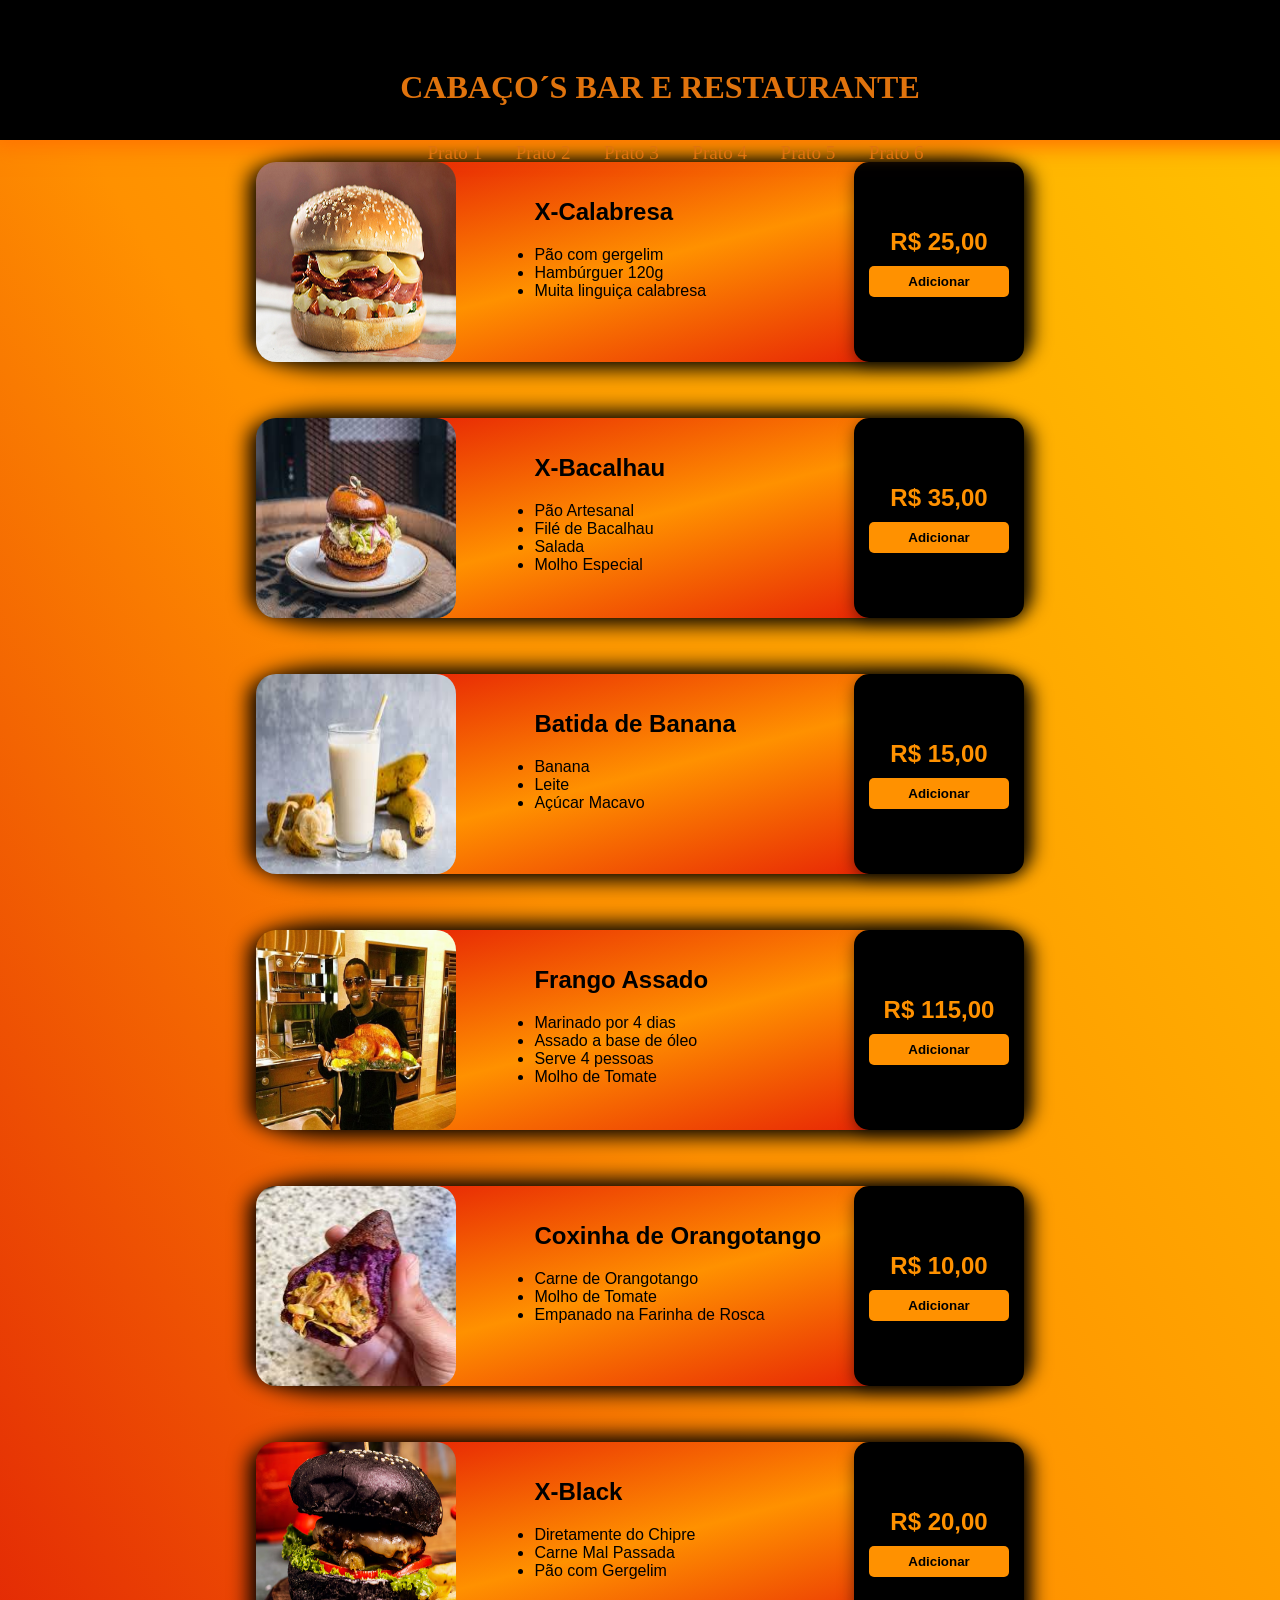
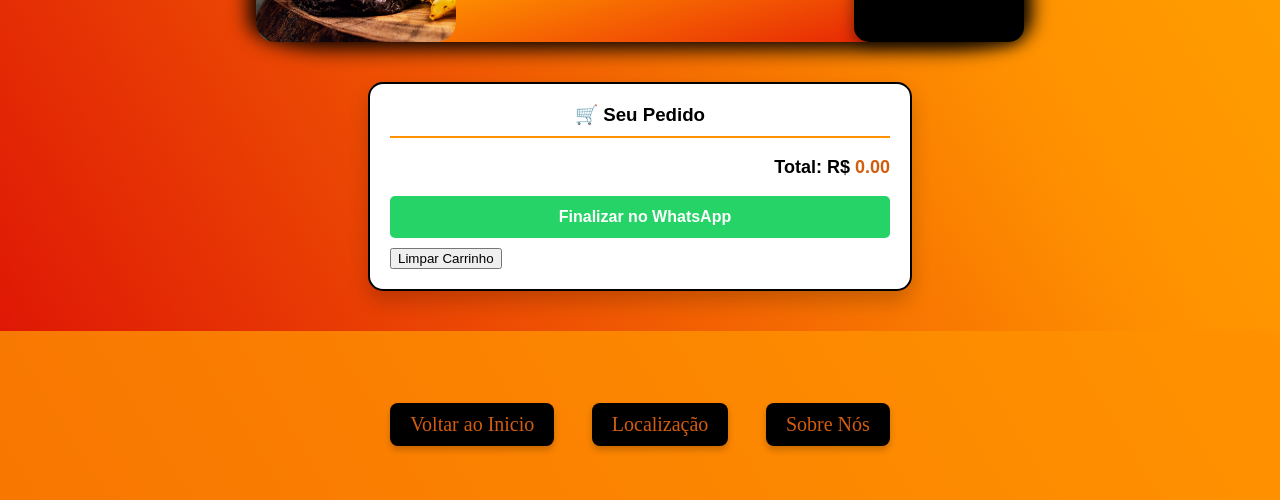
==== index.html @ dc7bae0b "Atualização no Código Responsividade para mobile e tablet" ====
<!DOCTYPE html>
<html lang="pt-br">
<head>
    <meta charset="UTF-8">
    <meta name="viewport" content="width=device-width, initial-scale=1.0">
    <title>Cardapio</title>
    <link rel="stylesheet" href="car.css">
</head>
<body>
    <header>
        <nav>
            <li><a href="#secao1"><h1>Cabaço´s Bar e Restaurante</h1></a>
            <ul class="menu">
                <li><a href="#secao1">Prato 1</a></li>
                <li>&nbsp;</li>
                <li><a href="#secao2">Prato 2</a></li>
                <li>&nbsp;</li>
                <li><a href="#secao3">Prato 3</a></li>
                <li>&nbsp;</li>
                <li><a href="#secao4">Prato 4</a></li>
                <li>&nbsp;</li>
                <li><a href="#secao5">Prato 5</a></li>
                <li>&nbsp;</li>
                <li><a href="#secao6">Prato 6</a></li>
                <li>&nbsp;</li>
            </ul>
        </nav>
    </header>

    <br><br><br><br><br><br><br><br><br>

    <section id="secao1" class="pratos">
    <img src="hamburguer.png" alt="X-Calabresa">
    <ul class="lista">
        <h2>X-Calabresa</h2>
        <li>Pão com gergelim</li>
        <li>Hambúrguer 120g</li>
        <li>Muita linguiça calabresa</li>
    </ul> 
    <div class="compra-container">
        <h3>R$ 25,00</h3>
        <button class="btn-adicionar" onclick="adicionarAoCarrinho
        ('X-Calabresa', 25.00)">
            <i class="carrinho"></i> Adicionar
        </button>
    </div>
</section>
    </br></br>

    <section id="secao2" class="pratos">
    <img src="peixe.png" alt="X-Bacalhau">
    <ul class="lista"> 
        <h2>X-Bacalhau</h2>
        <li>Pão Artesanal</li>
        <li>Filé de Bacalhau</li>
        <li>Salada</li>
        <li>Molho Especial</li>
    </ul>
    <div class="compra-container">
        <h3>R$ 35,00</h3>
        <button class="btn-adicionar" onclick="adicionarAoCarrinho('X-Bacalhau', 35.00)">
            <i class="carrinho"></i> Adicionar
        </button>
    </div>
</section>
    </br></br>

    <section id="secao3" class="pratos">
    <img src="banana.png" alt="Batida de Banana">
    <ul class="lista"> 
        <h2>Batida de Banana</h2>
        <li>Banana</li>
        <li>Leite</li>
        <li>Açúcar Macavo</li>
    </ul>
    <div class="compra-container">
        <h3>R$ 15,00</h3>
        <button class="btn-adicionar" onclick="adicionarAoCarrinho('Batida de Banana', 15.00)">
            <i class="carrinho"></i> Adicionar
        </button>
    </div>
</section>
    </br></br>

    <section id="secao4" class="pratos">
    <img src="diddy.png" alt="Frango Assado">
    <ul class="lista"> 
        <h2>Frango Assado</h2>
        <li>Marinado por 4 dias</li>
        <li>Assado a base de óleo</li>
        <li>Serve 4 pessoas</li>
        <li>Molho de Tomate</li>
    </ul>
    <div class="compra-container">
        <h3>R$ 115,00</h3>
        <button class="btn-adicionar" onclick="adicionarAoCarrinho('Frango Assado', 115.00)">
            <i class="carrinho"></i> Adicionar
        </button>
    </div>
</section>
        </br></br>

    <section id="secao5" class="pratos">
        <img src="coxinha.png" alt="Coxinha de Orangotango">
        <ul class="lista"> 
            <h2>Coxinha de Orangotango</h2>
            <li>Carne de Orangotango</li>
            <li>Molho de Tomate</li>
            <li>Empanado na Farinha de Rosca</li>
        </ul>
        <div class="compra-container">
                <h3>R$ 10,00</h3>
                <button class="btn-adicionar" onclick="adicionarAoCarrinho('Coxinha de Orangotango', 10.00)">
                    <i class="carrinho"></i> Adicionar
                </button>
            </div>
        </section>
    </section>
    </br></br>

    <section id="secao6" class="pratos">
    <img src="carnica.png" alt="X-Black">
    <ul class="lista"> 
        <h2>X-Black</h2>
        <li>Diretamente do Chipre</li>
        <li>Carne Mal Passada</li>
        <li>Pão com Gergelim</li>
    </ul>
    <div class="compra-container">
        <h3>R$ 20,00</h3>
        <button class="btn-adicionar" onclick="adicionarAoCarrinho('X-Black', 20.00)">
            <i class="carrinho"></i> Adicionar
        </button>
    </div>
</section>

     <div id="resumo-carrinho">
        <h3>🛒 Seu Pedido</h3>
        <ul id="lista-itens">
            </ul>
        <p><strong>Total: R$ <span id="valor-total">0.00</span></strong></p>
        
        <button class="btn-enviar" onclick="enviarPedido()">
            <i class="fab fa-whatsapp"></i> Finalizar no WhatsApp
        </button>

        <button class="btn-limpar" onclick="limparCarrinho()">
            Limpar Carrinho
        </button>
    </div>

    <footer>
        <nav id="rodape">
            <ul>
                <li><a href="#secao1">Voltar ao Inicio</a></li>
                <li>&nbsp;</li>
                <li><a href="loc2.html">Localização</a></li>
                <li>&nbsp;</li>
                <li><a href="nos.html">Sobre Nós</a></li>
            </ul>
        </nav> 
    </footer>
        <script>
        let itensCarrinho = [];
        let valorTotal = 0;

        function adicionarAoCarrinho(nome, preco) {
            itensCarrinho.push({ nome, preco });
            valorTotal += preco;
            renderizarCarrinho();

            if (itensCarrinho.length === 1) {
                alert("Voce adicionou o produto ao carrinho!");
                return;
            }
        }

        function renderizarCarrinho() {
            const lista = document.getElementById('lista-itens');
            const totalSpan = document.getElementById('valor-total');
            
            lista.innerHTML = '';
            itensCarrinho.forEach(item => {
                const li = document.createElement('li');
                li.innerHTML = `<span>${item.nome}</span> <span>R$ ${item.preco.toFixed(2)}</span>`;
                lista.appendChild(li);
            });
            
            totalSpan.textContent = valorTotal.toFixed(2);
        }

        function limparCarrinho() {
            itensCarrinho = [];
            valorTotal = 0;
            renderizarCarrinho();
        }

        function enviarPedido() {
            if (itensCarrinho.length === 0) {
                alert("O carrinho está vazio!");
                return;
            }

            let msg = "🍔 *Novo Pedido - Cabaço´s Bar*\n\n";
            itensCarrinho.forEach(item => {
                msg += `• ${item.nome}: R$ ${item.preco.toFixed(2)}\n`;
            });
            msg += `\n*Total: R$ ${valorTotal.toFixed(2)}*`;

            const numero = "5511915009393";
            const url = `https://wa.me/${numero}?text=${encodeURIComponent(msg)}`;
            window.open(url, '_blank');
        }
    </script>
</body>
</html>
---- car.css ----
body {
    flex-direction: column;
    justify-content: center;
    align-items: center;
    min-height: 100vh;
    background-color: rgb(51, 44, 44);
    background: linear-gradient(to top right, rgb(220, 13, 6), rgb(255, 145, 0), rgb(255, 196, 0));
    font-family: Verdana, Geneva, Tahoma, sans-serif;
    color: rgb(0, 0, 0);
    margin: 0px;
}

article {
    padding:15px;
    display:inline;
}

header {
    text-align:center;
    height: 100px;
    width: 100%;
    padding: 20px;
    margin: 0px;
    left: 0px;
    position: fixed;
    background: linear-gradient(to bottom, rgb(0, 0, 0), rgb(0, 0, 0));
    box-shadow: 0px 0px 20px 7px rgb(255, 115, 0);
    z-index: 1000; /* Adicionado apenas para o menu não sumir */
}

header nav ul {
    list-style: none;
}

header nav ul li,#rodape ul li {
    display: inline-flex;
    align-items: stretch;
    justify-content: space-between;
}

header nav ul li a {
    color: rgb(224, 115, 13);
    padding: 10px;
    margin: 0px;
    width: 100%;
    height: 100%;
}

header nav li a:link {
    text-decoration: none;
    font-family: Tahoma;
    font-size: 120%;
    font-weight: normal;
}

header nav li a:hover {
    color: rgb(255, 51, 0);

    text-decoration: underline;
    background-color: rgba(107, 107, 107, 0.3);
}

header nav li a:active {
    color: rgb(255, 166, 0);
    font-weight: bold;
}

#secao1, #secao2, #secao3, #secao4, #secao5, #secao6 {
    background-color: rgba(255, 0, 0, 0.5);
}

* {
    scroll-behavior: smooth;
}

:target {
    scroll-margin-top: 150px;
}

h1 {
    color: rgb(224, 115, 13);
    text-transform: uppercase;
    height: auto;
    width: 100%;
    font-family: Georgia, 'Times New Roman', Times, serif;
    font-size: xx-large;
    text-align: center; 
    text-decoration-color: rgb(224, 115, 13);
}

header h1 nav ul li a:link {
    text-decoration: none;
    font-family: Tahoma;
    font-size: 120%;
    font-weight: normal;
    text-decoration-color: rgb(224, 115, 13);
}

header h1 nav ul li a:hover {
    color: rgb(255, 51, 0);
    text-decoration: underline;
    background-color: rgba(107, 107, 107, 0.3);
}

header h1 nav ul li a:active {
    color: rgb(255, 166, 0);
    font-weight: bold;
}

.pratos {
    margin-left: 20%;
    border-radius: 10%;
    height: auto;
    width: 60%;
    box-shadow: 0px 0px 20px 7px rgb(0, 0, 0);
    display: flex; /* Mudado de inline-flex para flex para estabilizar os itens internos */
    background:linear-gradient(to bottom right,rgb(226, 13, 6), rgb(255, 145, 0), rgb(226, 13, 6));
    margin-bottom: 20px;
}

.pratos img {
    width: 200px;
    height: 200px;
    margin-right: 5%;
    border-radius: 10%;
}

.compra-container {
    background-color: #000;
    padding: 15px;
    border-radius: 15px;
    display: flex;
    flex-direction: column; 
    align-items: center;    
    justify-content: center;
    gap: 10px;              
    margin-left: auto;      
    box-shadow: 0px 4px 15px rgba(0, 0, 0, 0.5);
    min-width: 140px;
}

.pratos h3 {
    color: #ff9100;
    margin: 0;
    font-size: 1.5rem;
}

.btn-adicionar {
    background-color: #ff9100;
    color: #000;
    border: none;
    padding: 8px 15px;
    border-radius: 5px;
    cursor: pointer;
    font-weight: bold;
    width: 100%;          
    transition: 0.3s;
}

.btn-adicionar:hover {
    background-color: #d43606;
}

/* ESTILO DO CARRINHO (Mantendo o que você enviou, apenas garantindo visibilidade) */
/* CONTAINER PRINCIPAL DO CARRINHO */
#resumo-carrinho {
    border: 2px solid #000;
    padding: 20px;
    margin: 40px auto;
    background: #fff;
    width: 80%;
    max-width: 500px;
    border-radius: 15px;
    box-shadow: 0px 10px 20px rgba(0,0,0,0.2);
    font-family: Verdana, Geneva, Tahoma, sans-serif;
}

/* TÍTULO DO CARRINHO */
#resumo-carrinho h3 {
    text-align: center;
    color: #000;
    border-bottom: 2px solid #ff9100;
    padding-bottom: 10px;
    margin-top: 0;
}

/* LISTA DE ITENS DENTRO DO CARRINHO */
#lista-itens {
    padding: 0;
    margin: 15px 0;
}

#lista-itens li {
    list-style: none;
    display: flex;
    justify-content: space-between;
    padding: 8px 0;
    border-bottom: 1px solid #eee;
    color: #000;
    font-size: 14px;
}

/* TEXTO DO TOTAL */
#resumo-carrinho p {
    font-size: 18px;
    text-align: right;
    margin-top: 15px;
    color: #000;
}

#valor-total {
    color: #d35d0e;
}

/* BOTÃO ENVIAR (VERDE WHATSAPP) */
.btn-enviar {
    background-color: #25d366;
    color: white;
    border: none;
    padding: 12px;
    border-radius: 5px;
    width: 100%;
    font-weight: bold;
    cursor: pointer;
    margin-bottom: 10px;
    font-size: 16px;
    transition: 0.3s;
    display: flex;
    align-items: center;
    justify-content: center;
    gap: 10px;
}

.btn-enviar:hover {
    background-color: #128c7e;
}

.whatsapp-float {
    position: fixed;
    width: 60px;
    height: 60px;
    bottom: 40px;
    right: 40px;
    background-color: #25d366;
    border-radius: 50px;
    box-shadow: 2px 2px 10px rgba(0,0,0,0.5);
    z-index: 1000;
    display: flex;
    align-items: center;
    justify-content: center;
    transition: 0.3s;
}

footer {
    background-color: rgba(255, 145, 0, 0.8);
    text-align:center;
    padding: 4px;
    font-family:'Bauhaus 93';
}

#rodape ul {
    font-size: 50px;
    padding: 0px;
    margin-right: 0px;
    margin-left: 0px;
    right: 0px;
    left: 0px;
    bottom: 0px;
    top: 0px;;
}

#rodape a {
    text-decoration: none;
    color: rgb(211, 93, 14);
    background-color: rgb(0, 0, 0);
    padding: 10px 20px;
    border-radius: 8px;
    font-size: 20px;
    box-shadow: 0px 4px 6px rgba(0, 0, 0, 0.2);
    flex-direction: flex;
    display: inline-flex;
    align-items: center;
}

#rodape a:hover {
    color: rgb(255, 51, 0);
    text-decoration: underline;
    background-color: rgba(107, 107, 107, 0.1);
}

#rodape a:active {
    color: rgb(255, 166, 0);
    font-weight: bold;
}




@media (max-width: 768px) {
    h1 {
        margin-bottom: 2vw;
        margin-left: -3vw;
    }

    header nav ul li {
        display: none;
        margin: 10px 0;

    }

    .pratos {
        flex-direction: column;
        align-items: center;
        margin-left: 5%;
        width: 90%;
    }

    .pratos img {
        width: 100%;
        height: auto;
        margin-right: 0;
        margin-bottom: 15px;
    }

    .compra-container {
        width: 83vw;
        padding: 10px;
    }

    #rodape ul li {
    display: inline-flex;
    align-items: stretch;
    justify-content: space-between;
    }
}

@media (max-width: 900px) {
     h1 {
        margin-bottom: 2vw;
        margin-left: -3vw;
    }

    .pratos {
        flex-direction: column;
        align-items: center;
        margin-left: 5%;
        width: 90%;
    }

    .pratos img {
        width: 100%;
        height: auto;
        margin-right: 0;
        margin-bottom: 15px;
    }

    .compra-container {
        width: 86.5vw;
        padding: -15px;;
    }

    #rodape ul li {
    display: inline-flex;
    align-items: stretch;
    justify-content: space-between;
    }

    #rodape ul {
    font-size: 50px;
    padding: 10px;
    margin-right: 0px;
    margin-left: 0px;
    right: 0px;
    left: 0px;
    bottom: 0px;
    top: 0px;;
}

#rodape a {
    text-decoration: none;
    color: rgb(211, 93, 14);
    background-color: rgb(0, 0, 0);
    padding: 50px;
    border-radius: 8px;
    font-size: 20px;
    box-shadow: 0px 4px 6px rgba(0, 0, 0, 0.2);
    flex-direction: flex;
    display: inline-flex;
    align-items: center;
    margin-left: 40px;
    margin-bottom: 20px;

}

}
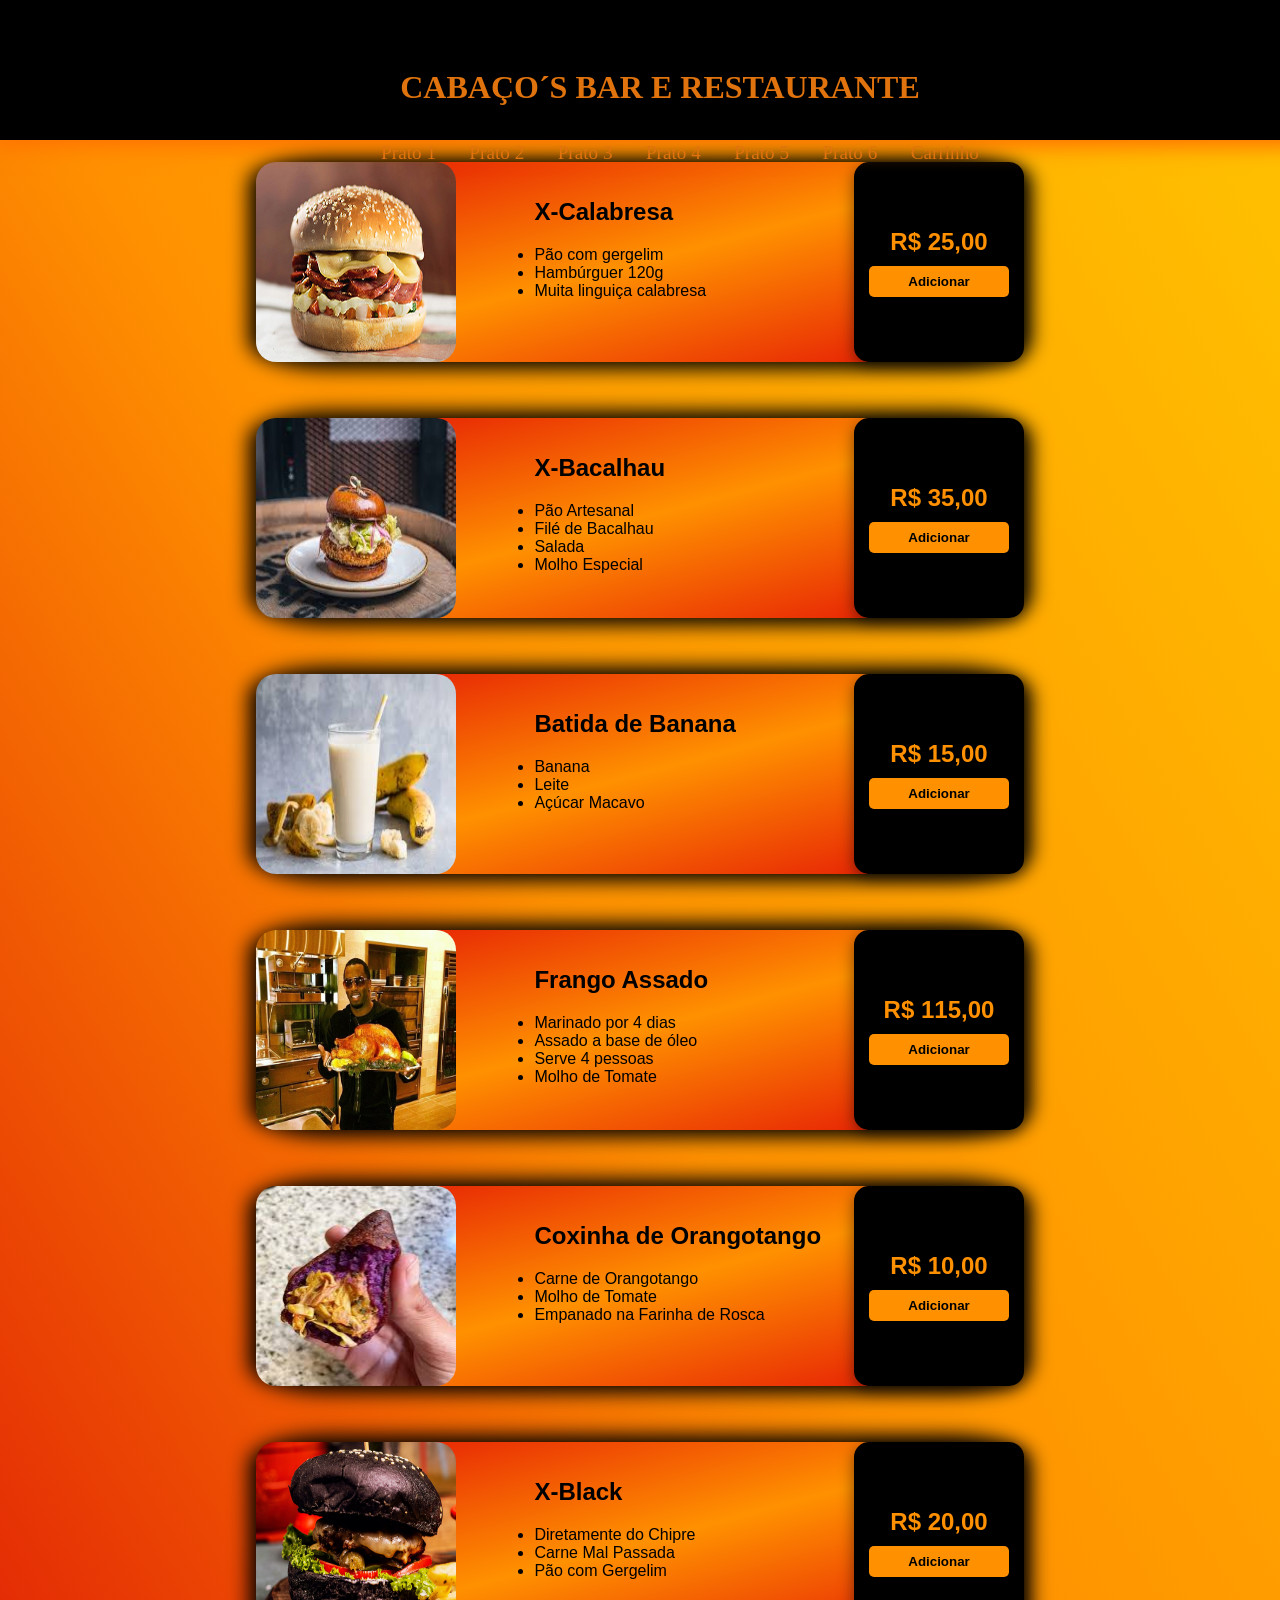
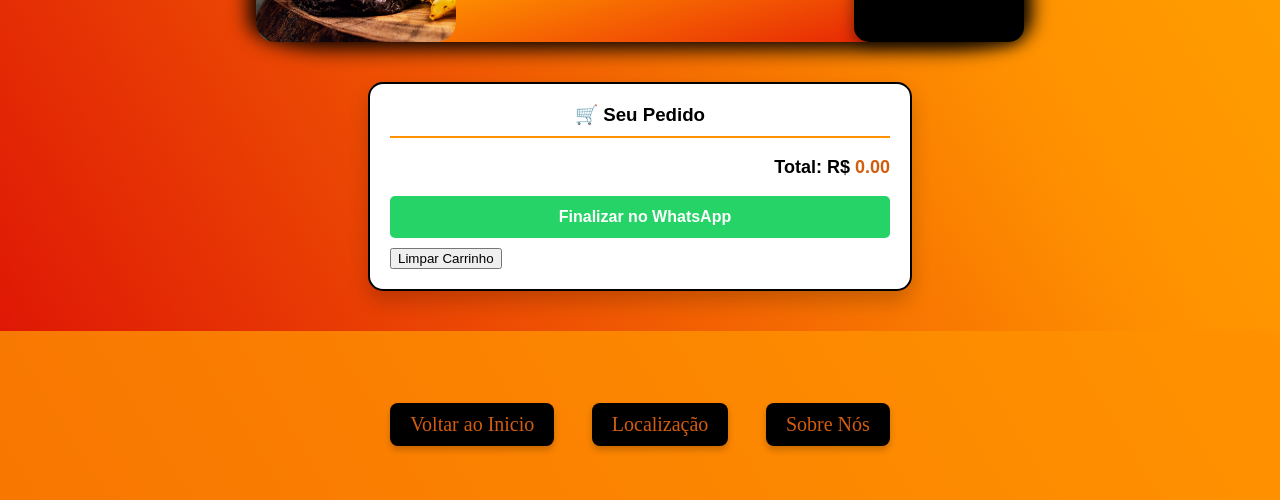
==== commit 307d150d: "CARRINHO" ====
--- a/index.html
+++ b/index.html
@@ -23,6 +23,7 @@
                 <li>&nbsp;</li>
                 <li><a href="#secao6">Prato 6</a></li>
                 <li>&nbsp;</li>
+                <li><a href="#resumo-carrinho">Carrinho</a></li>
             </ul>
         </nav>
     </header>
@@ -160,57 +161,60 @@
             </ul>
         </nav> 
     </footer>
-        <script>
-        let itensCarrinho = [];
-        let valorTotal = 0;
-
-        function adicionarAoCarrinho(nome, preco) {
-            itensCarrinho.push({ nome, preco });
-            valorTotal += preco;
-            renderizarCarrinho();
-
-            if (itensCarrinho.length === 1) {
-                alert("Voce adicionou o produto ao carrinho!");
-                return;
-            }
+
+<script>
+    let itensCarrinho = [];
+    let valorTotal = 0;
+
+    function adicionarAoCarrinho(nome, preco) {
+        itensCarrinho.push({ nome, preco });
+        valorTotal += preco;
+        renderizarCarrinho();
+
+        alert("Você adicionou " + nome + " ao carrinho!");
+
+        if (itensCarrinho.length === 1) {
+            alert("Voce adicionou o produto ao carrinho!");
+            return;
         }
-
-        function renderizarCarrinho() {
-            const lista = document.getElementById('lista-itens');
-            const totalSpan = document.getElementById('valor-total');
-            
-            lista.innerHTML = '';
-            itensCarrinho.forEach(item => {
-                const li = document.createElement('li');
-                li.innerHTML = `<span>${item.nome}</span> <span>R$ ${item.preco.toFixed(2)}</span>`;
-                lista.appendChild(li);
-            });
-            
-            totalSpan.textContent = valorTotal.toFixed(2);
+    }
+
+    function renderizarCarrinho() {
+        const lista = document.getElementById('lista-itens');
+        const totalSpan = document.getElementById('valor-total');
+        
+        lista.innerHTML = '';
+        itensCarrinho.forEach(item => {
+            const li = document.createElement('li');
+            li.innerHTML = `<span>${item.nome}</span> <span>R$ ${item.preco.toFixed(2)}</span>`;
+            lista.appendChild(li);
+        });
+        
+        totalSpan.textContent = valorTotal.toFixed(2);
+    }
+
+    function limparCarrinho() {
+        itensCarrinho = [];
+        valorTotal = 0;
+        renderizarCarrinho();
+    }
+
+    function enviarPedido() {
+        if (itensCarrinho.length === 0) {
+            alert("O carrinho está vazio!");
+            return;
         }
 
-        function limparCarrinho() {
-            itensCarrinho = [];
-            valorTotal = 0;
-            renderizarCarrinho();
-        }
-
-        function enviarPedido() {
-            if (itensCarrinho.length === 0) {
-                alert("O carrinho está vazio!");
-                return;
-            }
-
-            let msg = "🍔 *Novo Pedido - Cabaço´s Bar*\n\n";
-            itensCarrinho.forEach(item => {
-                msg += `• ${item.nome}: R$ ${item.preco.toFixed(2)}\n`;
-            });
-            msg += `\n*Total: R$ ${valorTotal.toFixed(2)}*`;
-
-            const numero = "5511915009393";
-            const url = `https://wa.me/${numero}?text=${encodeURIComponent(msg)}`;
-            window.open(url, '_blank');
-        }
-    </script>
+        let msg = "🍔 *Novo Pedido - Cabaço´s Bar*\n\n";
+        itensCarrinho.forEach(item => {
+            msg += `• ${item.nome}: R$ ${item.preco.toFixed(2)}\n`;
+        });
+        msg += `\n*Total: R$ ${valorTotal.toFixed(2)}*`;
+
+        const numero = "5511915009393";
+        const url = `https://wa.me/${numero}?text=${encodeURIComponent(msg)}`;
+        window.open(url, '_blank');
+    }
+</script>
 </body>
 </html>
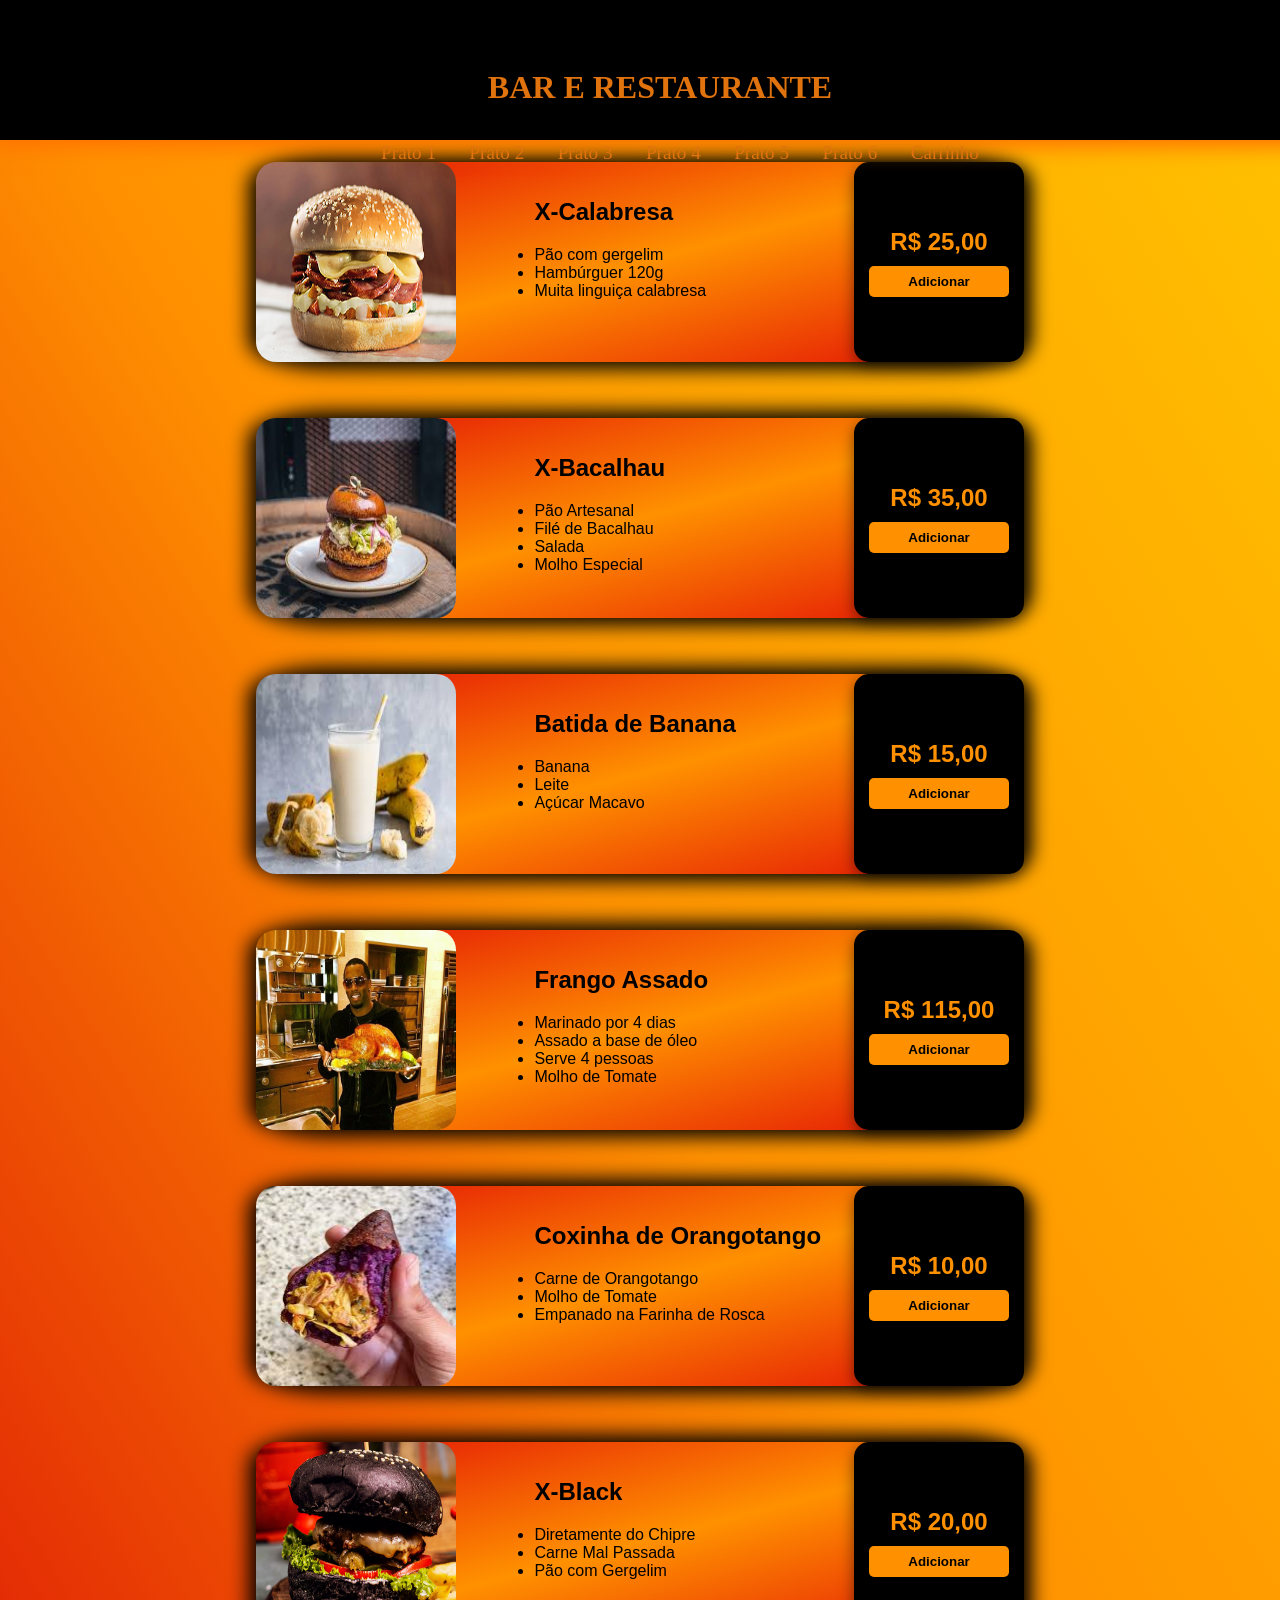
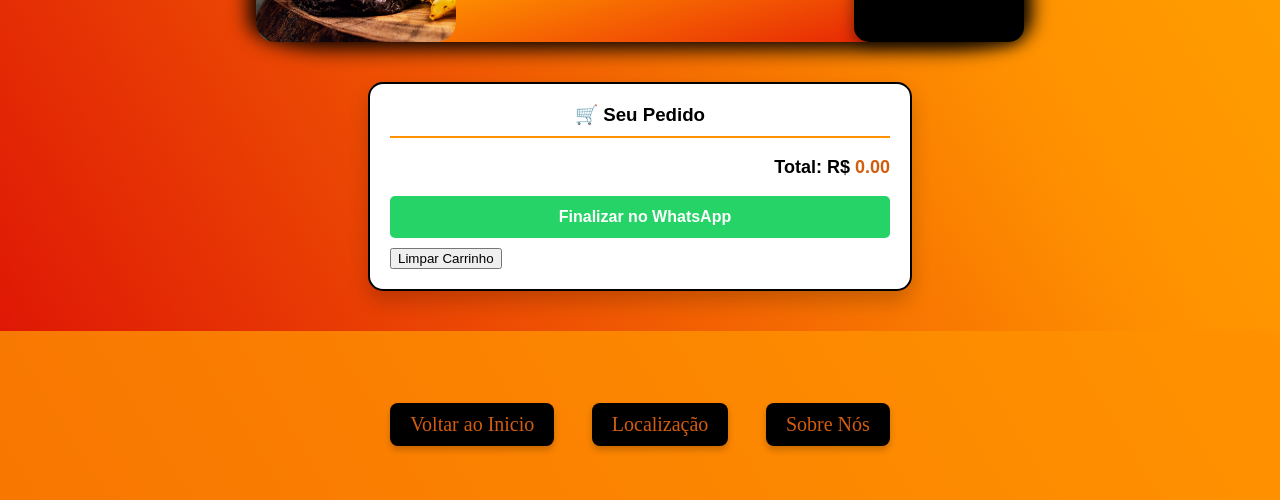
==== commit cda0c274: "Atualização nome" ====
--- a/index.html
+++ b/index.html
@@ -9,7 +9,7 @@
 <body>
     <header>
         <nav>
-            <li><a href="#secao1"><h1>Cabaço´s Bar e Restaurante</h1></a>
+            <li><a href="#secao1"><h1>Bar e Restaurante</h1></a>
             <ul class="menu">
                 <li><a href="#secao1">Prato 1</a></li>
                 <li>&nbsp;</li>
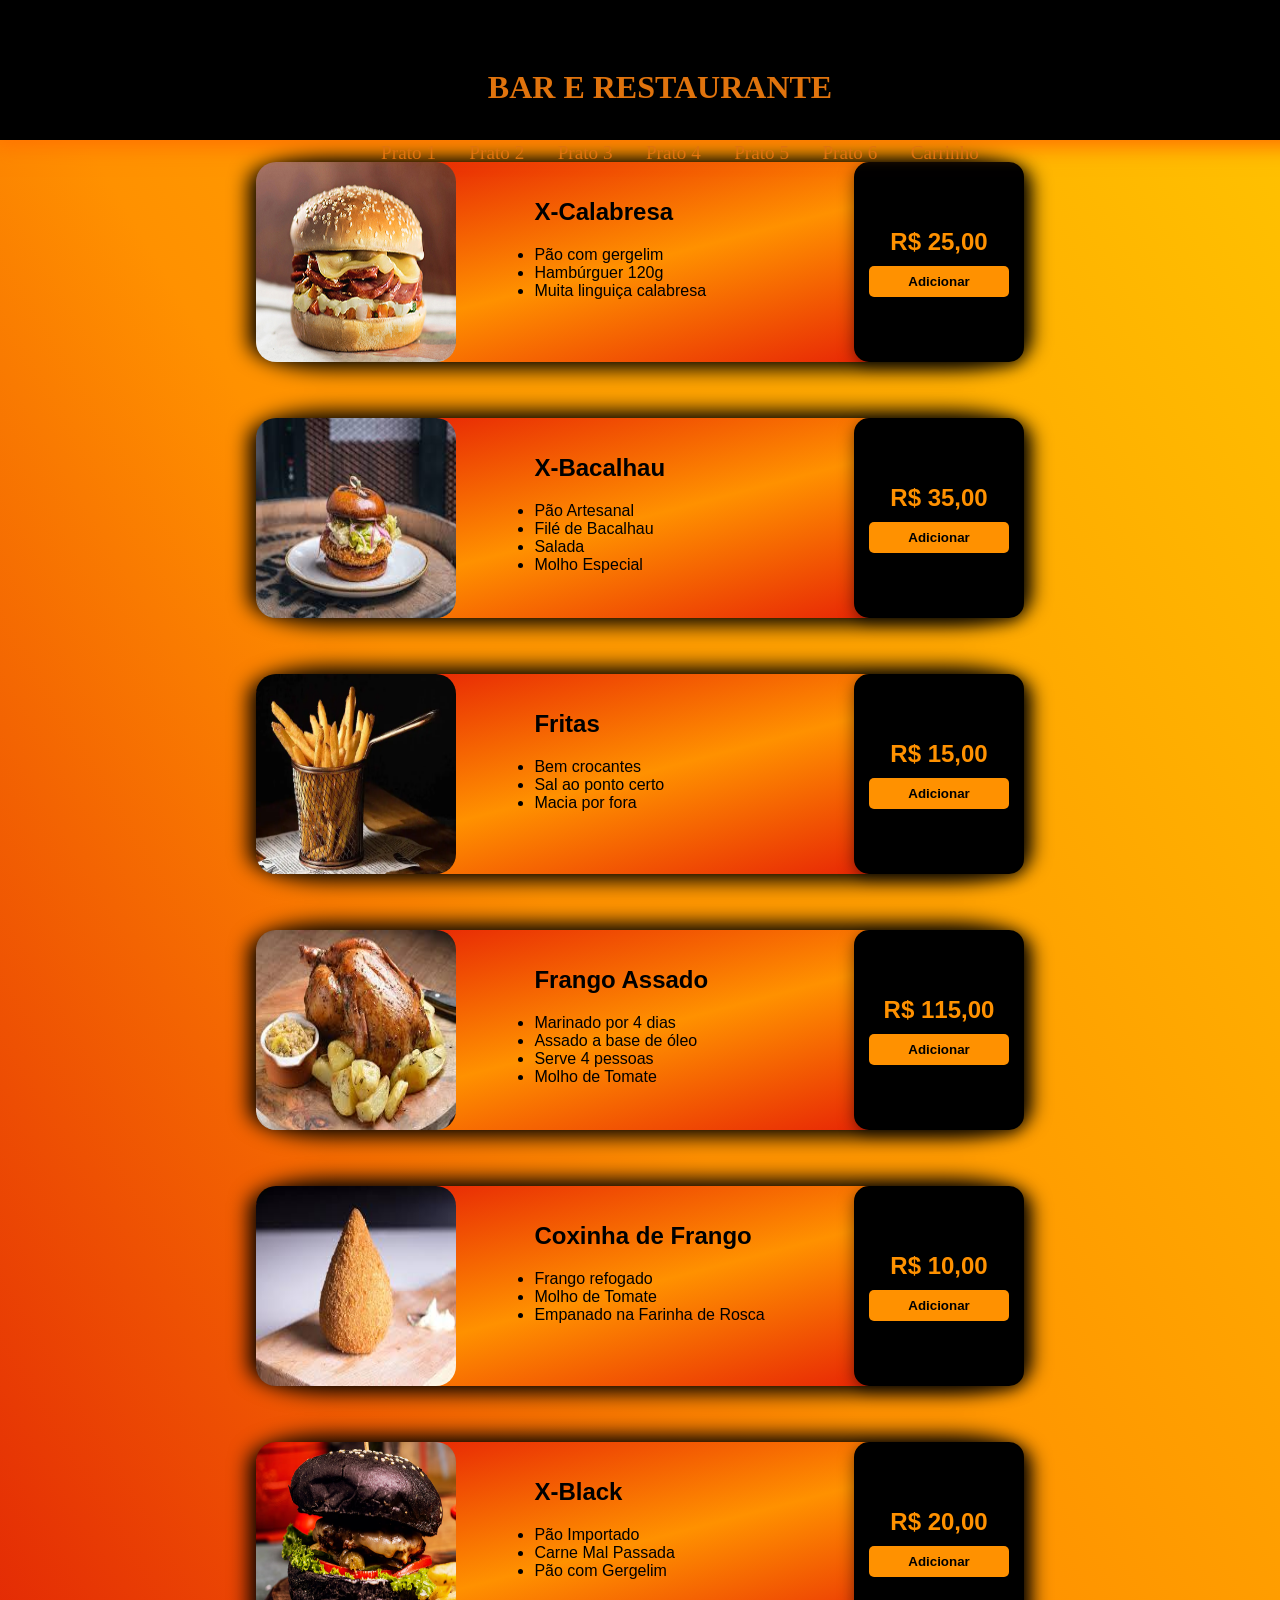
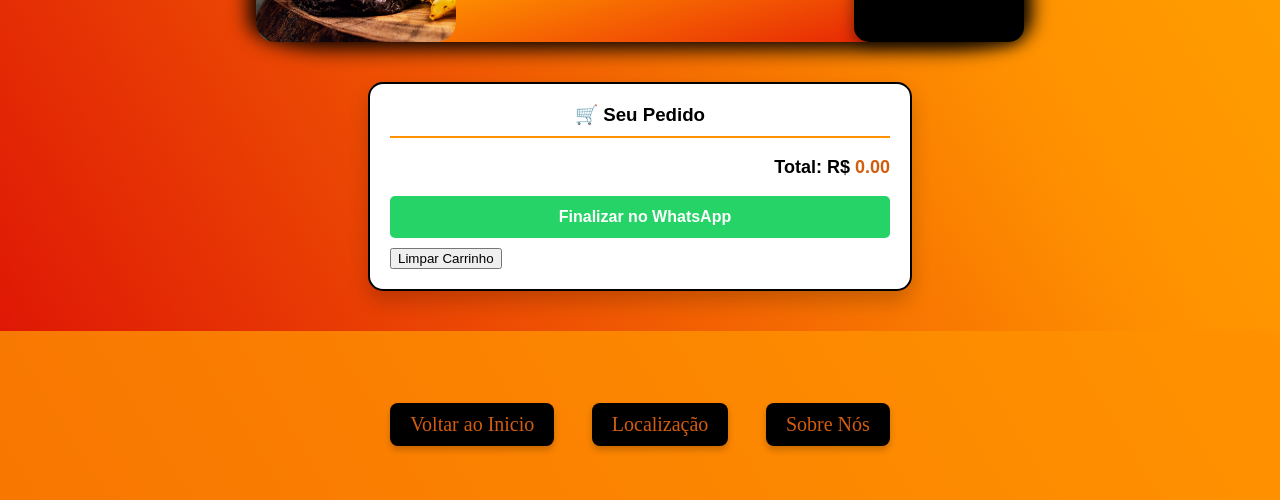
==== commit d421316a: "Atualização nas imagens" ====
--- a/index.html
+++ b/index.html
@@ -67,16 +67,16 @@
     </br></br>
 
     <section id="secao3" class="pratos">
-    <img src="banana.png" alt="Batida de Banana">
-    <ul class="lista"> 
-        <h2>Batida de Banana</h2>
-        <li>Banana</li>
-        <li>Leite</li>
-        <li>Açúcar Macavo</li>
+    <img src="fritas2.jpeg" alt="Fritas">
+    <ul class="lista"> 
+        <h2>Fritas</h2>
+        <li>Bem crocantes</li>
+        <li>Sal ao ponto certo</li>
+        <li>Macia por fora</li>
     </ul>
     <div class="compra-container">
         <h3>R$ 15,00</h3>
-        <button class="btn-adicionar" onclick="adicionarAoCarrinho('Batida de Banana', 15.00)">
+        <button class="btn-adicionar" onclick="adicionarAoCarrinho('Fritas', 15.00)">
             <i class="carrinho"></i> Adicionar
         </button>
     </div>
@@ -84,7 +84,7 @@
     </br></br>
 
     <section id="secao4" class="pratos">
-    <img src="diddy.png" alt="Frango Assado">
+    <img src="frango.jpeg" alt="Frango Assado">
     <ul class="lista"> 
         <h2>Frango Assado</h2>
         <li>Marinado por 4 dias</li>
@@ -102,10 +102,10 @@
         </br></br>
 
     <section id="secao5" class="pratos">
-        <img src="coxinha.png" alt="Coxinha de Orangotango">
+        <img src="coxinha.jpeg" alt="Coxinha">
         <ul class="lista"> 
-            <h2>Coxinha de Orangotango</h2>
-            <li>Carne de Orangotango</li>
+            <h2>Coxinha de Frango</h2>
+            <li>Frango refogado</li>
             <li>Molho de Tomate</li>
             <li>Empanado na Farinha de Rosca</li>
         </ul>
@@ -123,7 +123,7 @@
     <img src="carnica.png" alt="X-Black">
     <ul class="lista"> 
         <h2>X-Black</h2>
-        <li>Diretamente do Chipre</li>
+        <li>Pão Importado</li>
         <li>Carne Mal Passada</li>
         <li>Pão com Gergelim</li>
     </ul>
@@ -205,7 +205,7 @@
             return;
         }
 
-        let msg = "🍔 *Novo Pedido - Cabaço´s Bar*\n\n";
+        let msg = "🍔 *Novo Pedido - Bar e Restaurante*\n\n";
         itensCarrinho.forEach(item => {
             msg += `• ${item.nome}: R$ ${item.preco.toFixed(2)}\n`;
         });
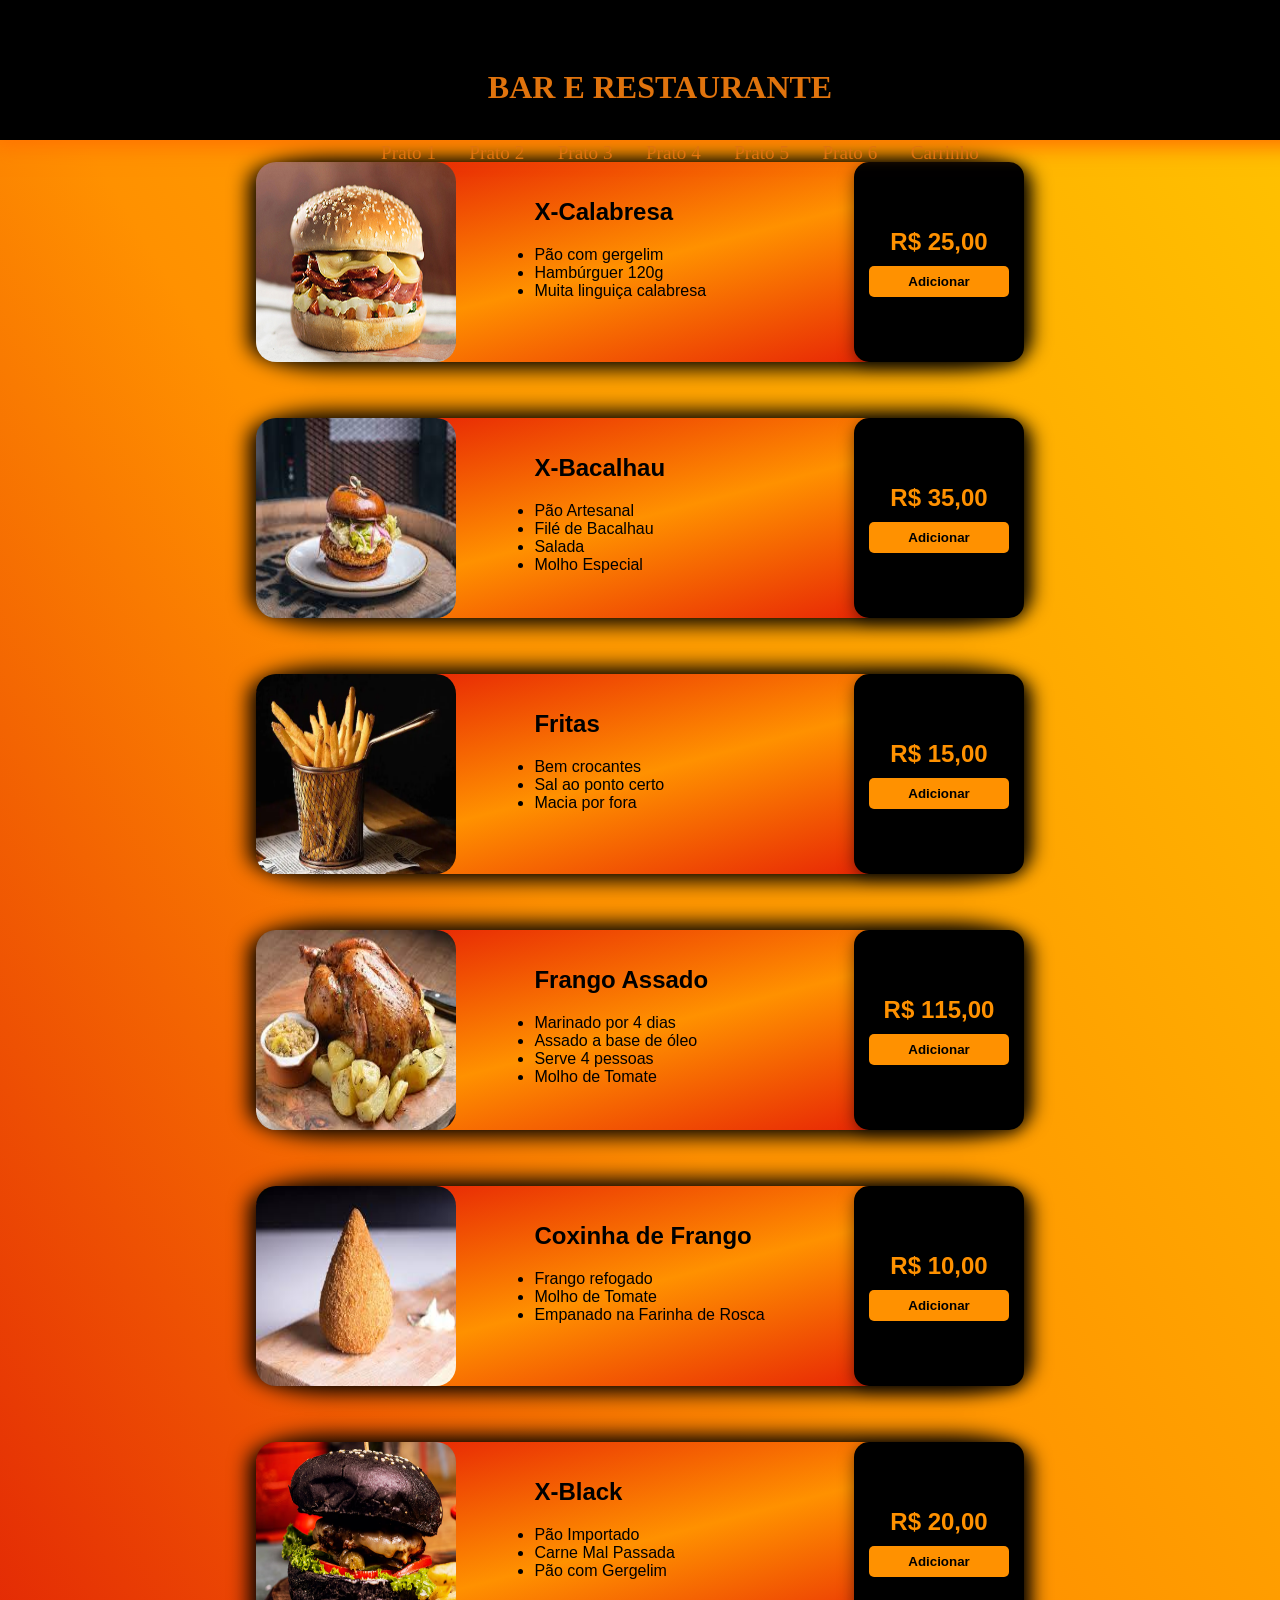
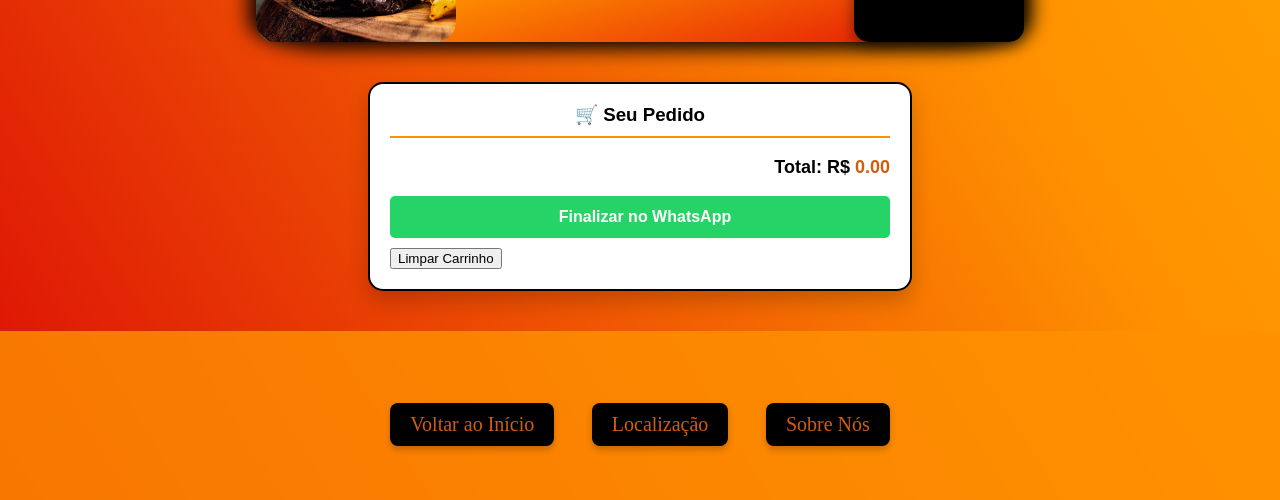
==== commit d31119b8: "Update index.html" ====
--- a/index.html
+++ b/index.html
@@ -111,7 +111,7 @@
         </ul>
         <div class="compra-container">
                 <h3>R$ 10,00</h3>
-                <button class="btn-adicionar" onclick="adicionarAoCarrinho('Coxinha de Orangotango', 10.00)">
+                <button class="btn-adicionar" onclick="adicionarAoCarrinho('Coxinha de Frango', 10.00)">
                     <i class="carrinho"></i> Adicionar
                 </button>
             </div>
@@ -153,7 +153,7 @@
     <footer>
         <nav id="rodape">
             <ul>
-                <li><a href="#secao1">Voltar ao Inicio</a></li>
+                <li><a href="#secao1">Voltar ao Início</a></li>
                 <li>&nbsp;</li>
                 <li><a href="loc2.html">Localização</a></li>
                 <li>&nbsp;</li>
--- a/car.css
+++ b/car.css
@@ -327,12 +327,34 @@
         padding: 10px;
     }
 
+
+    #rodape ul {
+        display: flex;
+        flex-direction: column; 
+        align-items: center;  
+        gap: 16px;          
+        padding: 0;
+        margin: 0;
+        list-style: none;
+    }
+
     #rodape ul li {
-    display: inline-flex;
-    align-items: stretch;
-    justify-content: space-between;
-    }
-}
+        display: block;        
+        width: 100%;            
+        text-align: center;
+    }
+
+    #rodape a {
+        display: flex;          
+        justify-content: center;
+        align-items: center; 
+        width: 85%;             
+        max-width: 280px;       
+        margin: 0 auto;         
+        box-sizing: border-box; 
+        padding: 15px 20px;    
+    }
+} 
 
 @media (max-width: 900px) {
      h1 {
